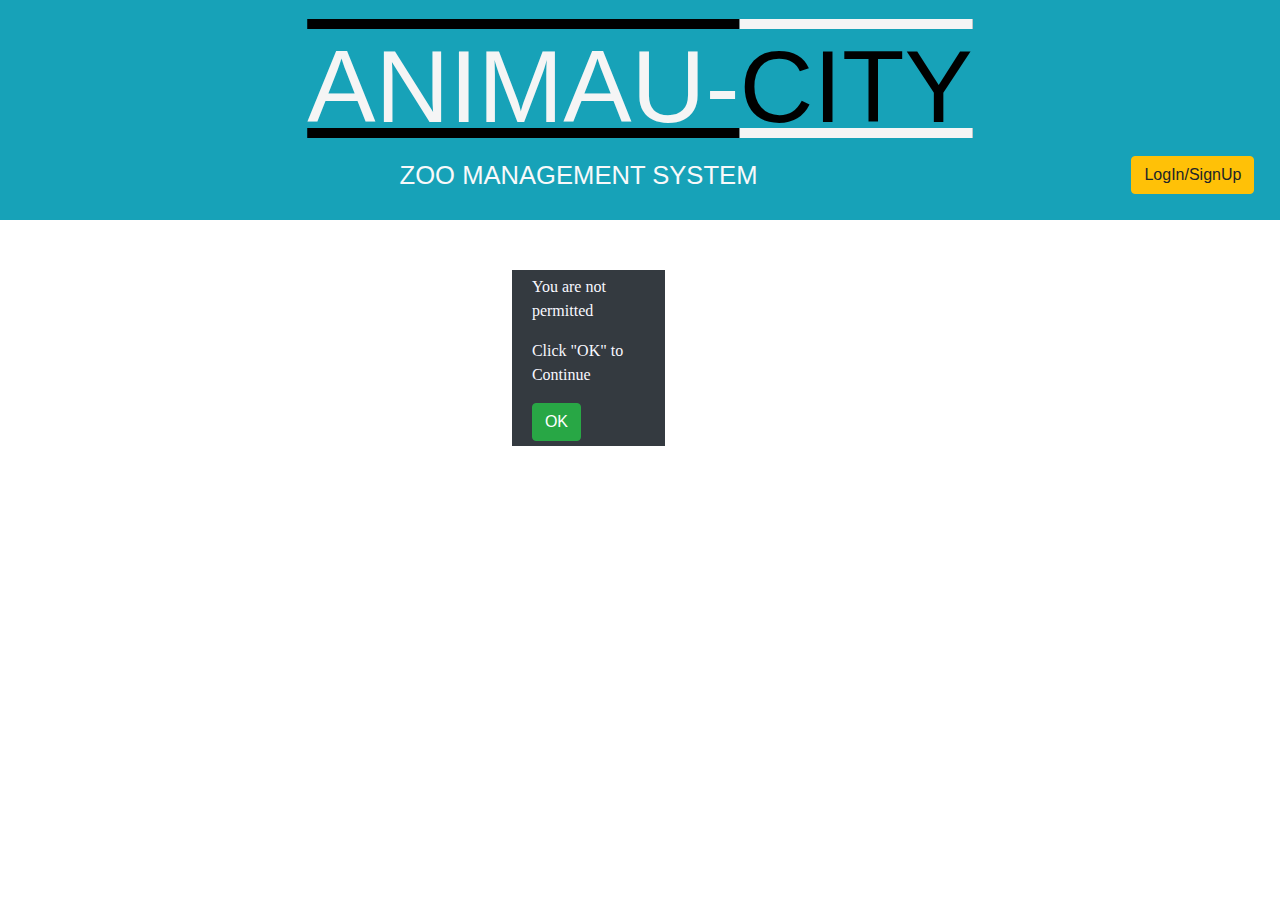
==== public/index.html @ e685dca7 "Status as of Wednesday, 12:30pm" ====
<!DOCTYPE html>
<html lang="en">
<head>
    <meta charset="UTF-8">
    <meta name="viewport" content="width=device-width, initial-scale=1.0">
    <meta http-equiv="X-UA-Compatible" content="ie=edge">
    <title>Animaucity</title>
    <script src="./js/jquery-3.4.1.js"></script>
    <script src="./js/bootstrap.js"></script>
    <script src="./js/source.js"></script>
    <link rel="stylesheet" href="bootstrap.min.css">
    <link rel="stylesheet" href="./css/style.css">
</head>
<body class="body">
    <header class="header-area">
        <div style="padding: 2%;" class="bg-info">
            <div class="">
                <h1 class="logo">
                    ANIMAU-<span class="logo1">CITY</span>
                </h1>
            </div>
            <div>
                <div class="text-light topic">
                    ZOO MANAGEMENT SYSTEM
                    <span>
                        <button class="btn btn-warning" id="signuplogin">
                            LogIn/SignUp
                        </button>
                    </span>
                </div>
            </div>
        </div>
    </header>

    <div class="form4">
        <div class="col-md-12 bg-dark">
            <div class="justify-content-md-center">
            <form action="" method="" class="pad1">
                <button type="" class="btn btn-danger btn-sm" id="close3">close</button><br>
                <div class="justify-content-md-center">
                    <div class="form-group col-md-12">
                        <input type="hidden" name=""><br>
                        <input type="text" name="userName" id="userName" placeholder="Username" class="form-control"><br>
                        <input type="text" name="passWord" id="passWord" placeholder="********" class="form-control"><br>
                        <button type="submit" class="btn btn-success" id="log-in">Log In</button>
                        <button type="submit" class="btn btn-warning" id="signup">Sign Up</button><br>
                        <input type="hidden" name="">
                    </div>
                </div>
            </form>
        </div>
    </div>

    <div class="form5">
        <div class="col-md-12 bg-dark">
            <div class="justify-content-md-center">
            <form action="" method="" class="pad1">
                <button type="" class="btn btn-danger btn-sm" id="close4">close</button><br>
                <div class="justify-content-md-center">
                    <div class="form-group col-md-12">
                        <input type="hidden" name=""><br>
                        <input type="text" name="Name" id="Name" placeholder="Name" class="form-control"><br>
                        <select name="Type" id="Type" class="form-control">
                            <option value="Carnivore">Carnivore</option>
                            <option value="Herbivore">Herbivore</option>
                            <option value="Omnivore">Omnivore</option>
                        </select><br>
                        <input type="number" name="Age" id="Age" placeholder="Age" class="form-control"><br>
                        <input type="text" name="Name" id="Sound" placeholder="Sound" class="form-control"><br>
                        <select name="Type" id="Habitat" class="form-control">
                            <option value="Land">Land</option>
                            <option value="Water">Water</option>
                            <option value="Air">Air</option>
                        </select><br>
                        <button type="submit" class="btn btn-success" id="sign-up">Sign Up</button>
                        <button type="submit" class="btn btn-warning" id="login">Log In</button><br>
                        <input type="hidden" name="">
                    </div>
                </div>
            </form>
        </div>
    </div>

    
    <div class="form-group form6">
        <div class="col-md-10 bg-dark">
            <div class="justify-content-md-center">
                <form action="" class="pad1">
                    <p style="color: ghostwhite; font-family: cursive">You are not permitted</p>
                    <p style="color: ghostwhite; font-family: cursive">Click "OK" to Continue</p>
                    <div class="form-row">
                        <div class="col">
                        <button class="btn btn-success" id="ok">OK</button>
                        </div>
                    </div>
                </form>
            </div>
        </div>
    </div>
</body>
</html>
---- public/css/style.css ----
.form1{
    visibility: hidden;
    z-index: 100;
    position: absolute;
    top: 30px;
    left: 28%;
    width: 600px;
    border-radius: 2%
}
.form3{
    visibility: hidden;
    z-index: 100;
    position: absolute;
    top: 30%;
    left: 40%;
    border-radius: 2%;
}
.pad1{
    padding: 4%;
}
.form2{
    visibility: hidden;
    z-index: 100;
    position: absolute;
    top: 30px;
    left: 28%;
    width: 600px;
    border-radius: 2%
}
.text-light{
    text-align: center;
    font-family: 'Segoe UI', Tahoma, Geneva, Verdana, sans-serif;
}
.logo{
    text-align: center;
    font-family: 'Segoe UI', Tahoma, Geneva, Verdana, sans-serif;
    color: whitesmoke;
    text-decoration: underline overline;
    text-decoration-color: black;
    font-size: 8vw
}
.logo1{
    color: black;
    text-decoration: underline overline;
    text-decoration-color: whitesmoke;
    font-size: 8vw
}
.topic{
    font-size: 2vw
}
.form4{
    position: fixed;
    right: 0%;
    bottom: 0%;
    visibility: hidden;
}
.form5{
    position: fixed;
    right: 0%;
    bottom: 0%;
    visibility: hidden;
}
.form6{
    visibility: visible;
    z-index: 100;
    position: fixed; 
    top: 30%;
    left: 40%;
}
#signuplogin{
    float: right;
}
#close1{
    float: right;
}
#close2{
    float: right;
}
#close3{
    float: right;
}
#close4{
    float: right;
}
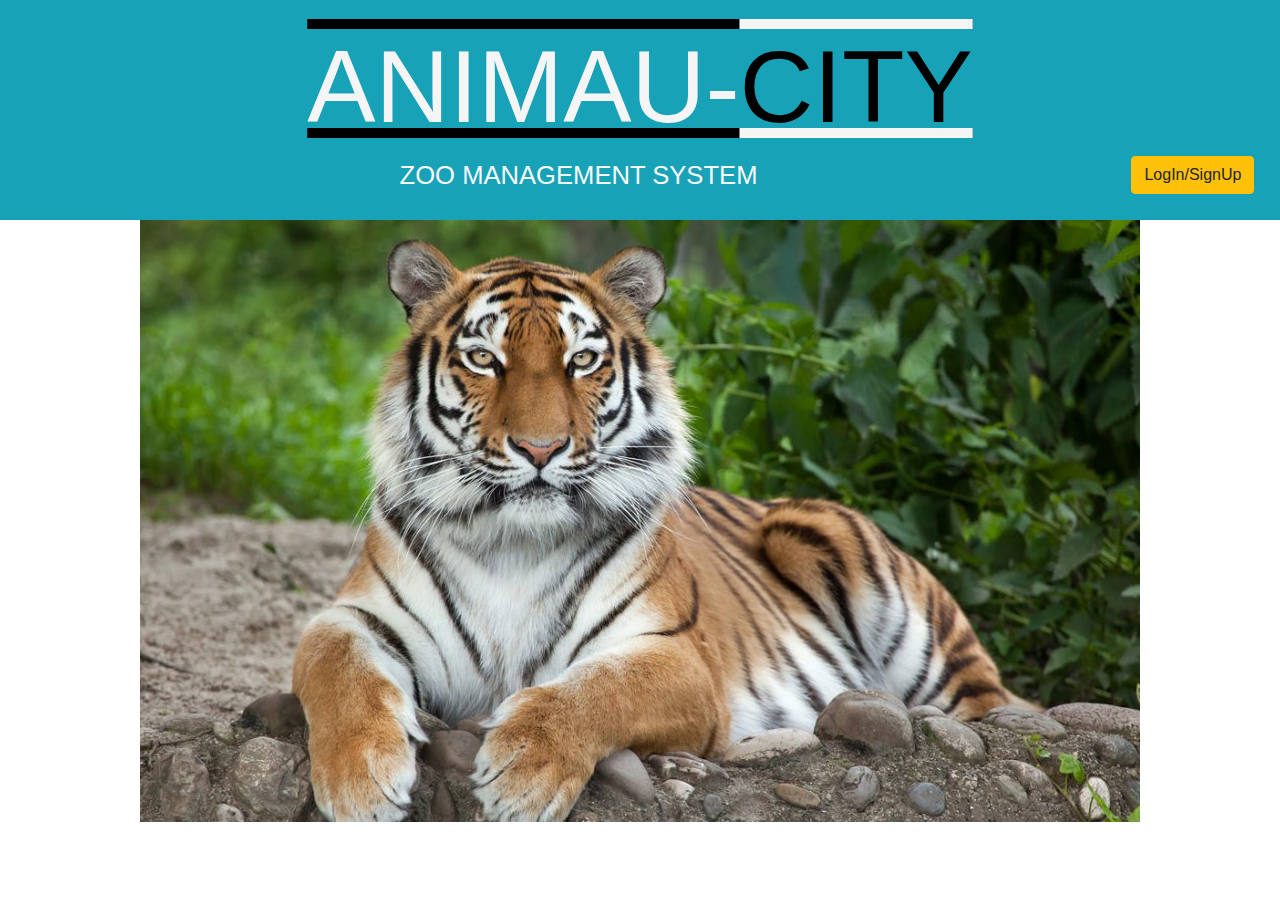
==== commit 25da4519: "updated at 3:50" ====
--- a/public/index.html
+++ b/public/index.html
@@ -32,16 +32,22 @@
         </div>
     </header>
 
+    <section>
+        <div>
+            <img src="./images/tiger.jpg" alt="tigerimage" class="img-fluid mx-auto d-block" id="img1">
+        </div>
+    </section>
+
     <div class="form4">
         <div class="col-md-12 bg-dark">
             <div class="justify-content-md-center">
             <form action="" method="" class="pad1">
-                <button type="" class="btn btn-danger btn-sm" id="close3">close</button><br>
+                <button type="" class="btn btn-danger btn-sm" id="close3">X</button><br>
                 <div class="justify-content-md-center">
                     <div class="form-group col-md-12">
                         <input type="hidden" name=""><br>
-                        <input type="text" name="userName" id="userName" placeholder="Username" class="form-control"><br>
-                        <input type="text" name="passWord" id="passWord" placeholder="********" class="form-control"><br>
+                        <input type="text" name="userName" id="username" placeholder="Username" required="required" class="form-control"><br>
+                        <input type="password" name="passWord" id="password" placeholder="********" required="required" class="form-control"><br>
                         <button type="submit" class="btn btn-success" id="log-in">Log In</button>
                         <button type="submit" class="btn btn-warning" id="signup">Sign Up</button><br>
                         <input type="hidden" name="">
@@ -55,23 +61,17 @@
         <div class="col-md-12 bg-dark">
             <div class="justify-content-md-center">
             <form action="" method="" class="pad1">
-                <button type="" class="btn btn-danger btn-sm" id="close4">close</button><br>
+                <button type="" class="btn btn-danger btn-sm" id="close4">X</button><br>
                 <div class="justify-content-md-center">
                     <div class="form-group col-md-12">
                         <input type="hidden" name=""><br>
-                        <input type="text" name="Name" id="Name" placeholder="Name" class="form-control"><br>
-                        <select name="Type" id="Type" class="form-control">
-                            <option value="Carnivore">Carnivore</option>
-                            <option value="Herbivore">Herbivore</option>
-                            <option value="Omnivore">Omnivore</option>
-                        </select><br>
-                        <input type="number" name="Age" id="Age" placeholder="Age" class="form-control"><br>
-                        <input type="text" name="Name" id="Sound" placeholder="Sound" class="form-control"><br>
-                        <select name="Type" id="Habitat" class="form-control">
-                            <option value="Land">Land</option>
-                            <option value="Water">Water</option>
-                            <option value="Air">Air</option>
-                        </select><br>
+                        <input type="text" name="username2" id="username2" placeholder="Username" class="form-control"><br>
+                        <input type="text" name="firstname2" id="firstname2" placeholder="Firstname" class="form-control"><br>
+                        <input type="text" name="lastname2" id="lastname2" placeholder="Lastname" class="form-control"><br>
+                        <input type="email" name="email2" id="email2" placeholder="email" class="form-control"><br>
+                        <input type="password" name="password2" id="password2" placeholder="password" class="form-control"><br>
+                        <input type="password" name="password3" id="password3" placeholder="retype password" class="form-control"><br>
+                        <input type="number" name="Age2" id="Age2" placeholder="Age" class="form-control"><br>
                         <button type="submit" class="btn btn-success" id="sign-up">Sign Up</button>
                         <button type="submit" class="btn btn-warning" id="login">Log In</button><br>
                         <input type="hidden" name="">
--- a/public/css/style.css
+++ b/public/css/style.css
@@ -61,11 +61,12 @@
     visibility: hidden;
 }
 .form6{
-    visibility: visible;
+    visibility: hidden;
     z-index: 100;
     position: fixed; 
     top: 30%;
     left: 40%;
+    width: 20%;
 }
 #signuplogin{
     float: right;
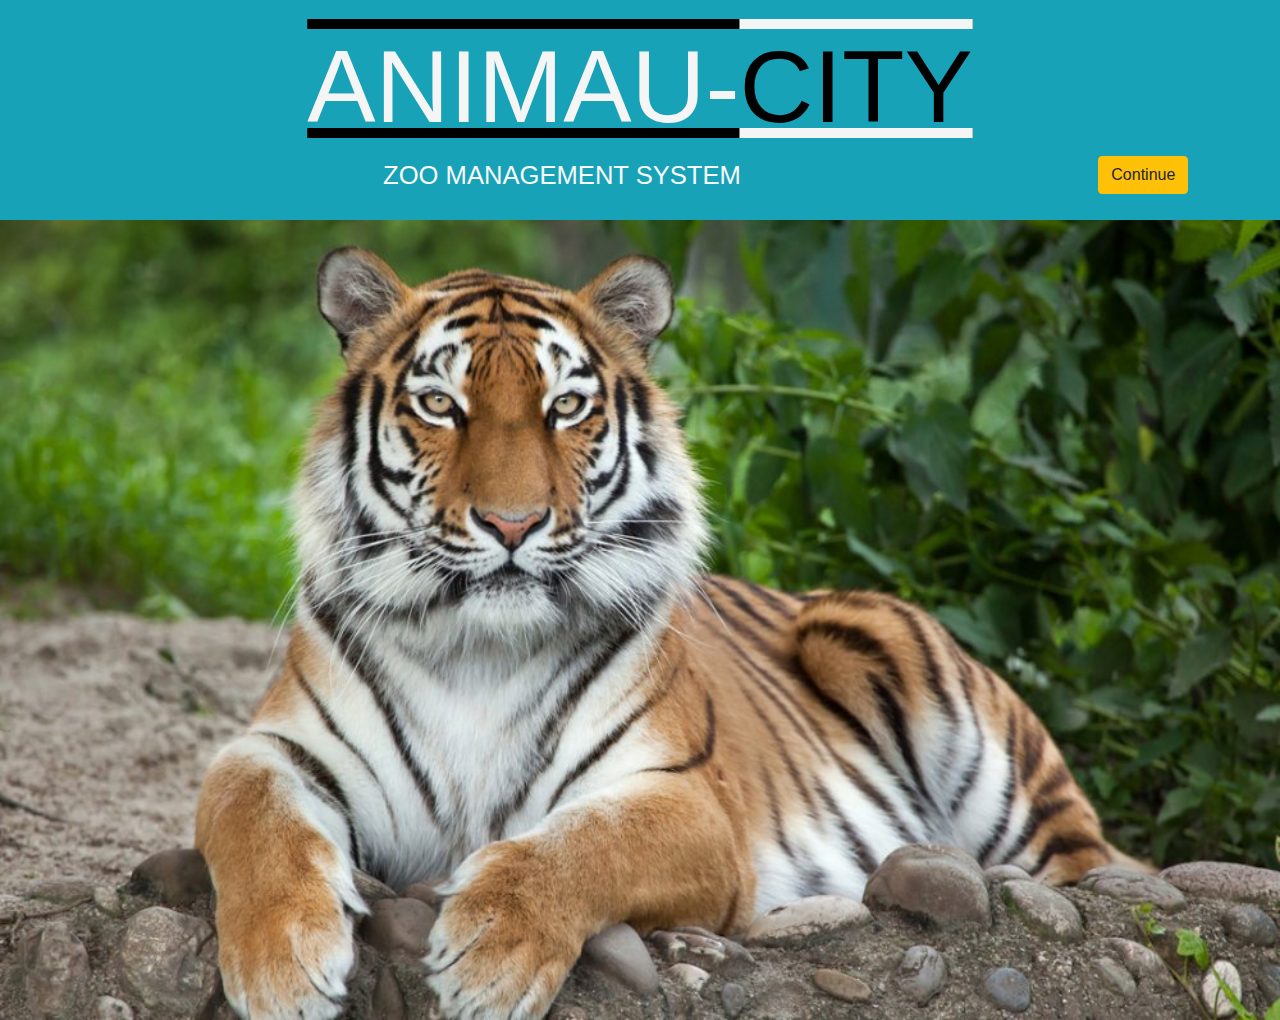
==== commit 1e484844: "working as at 12:19 on Thursday" ====
--- a/public/index.html
+++ b/public/index.html
@@ -6,8 +6,8 @@
     <meta http-equiv="X-UA-Compatible" content="ie=edge">
     <title>Animaucity</title>
     <script src="./js/jquery-3.4.1.js"></script>
-    <script src="./js/bootstrap.js"></script>
     <script src="./js/source.js"></script>
+    <script src="./js/loader.js"></script>
     <link rel="stylesheet" href="bootstrap.min.css">
     <link rel="stylesheet" href="./css/style.css">
 </head>
@@ -24,8 +24,20 @@
                     ZOO MANAGEMENT SYSTEM
                     <span>
                         <button class="btn btn-warning" id="signuplogin">
-                            LogIn/SignUp
+                            LogIn
                         </button>
+                        <button class="btn btn-warning" id="continueDataPage">
+                            Continue
+                        </button>
+                        <script>
+                            let p = window.localStorage.getItem('Username');
+                            if(p != ""){
+                                $('#signuplogin').css("visibility","hidden")
+                                $('#continueDataPage').css("visibility","visible")
+                            }else{
+                                $('#signuplogin').css("visibility","visible")
+                            }
+                        </script>
                     </span>
                 </div>
             </div>
@@ -49,7 +61,7 @@
                         <input type="text" name="userName" id="username" placeholder="Username" required="required" class="form-control"><br>
                         <input type="password" name="passWord" id="password" placeholder="********" required="required" class="form-control"><br>
                         <button type="submit" class="btn btn-success" id="log-in">Log In</button>
-                        <button type="submit" class="btn btn-warning" id="signup">Sign Up</button><br>
+                        <!-- <button type="submit" class="btn btn-warning" id="signup">Sign Up</button><br> -->
                         <input type="hidden" name="">
                     </div>
                 </div>
@@ -57,7 +69,7 @@
         </div>
     </div>
 
-    <div class="form5">
+    <!-- <div class="form5">
         <div class="col-md-12 bg-dark">
             <div class="justify-content-md-center">
             <form action="" method="" class="pad1">
@@ -79,7 +91,7 @@
                 </div>
             </form>
         </div>
-    </div>
+    </div> -->
 
     
     <div class="form-group form6">
--- a/public/css/style.css
+++ b/public/css/style.css
@@ -70,6 +70,7 @@
 }
 #signuplogin{
     float: right;
+    visibility: visible;
 }
 #close1{
     float: right;
@@ -82,4 +83,15 @@
 }
 #close4{
     float: right;
+}
+#img1{
+    width: 100%;
+    height: 800px;
+}
+#logoutbtn{
+    float: right;
+}
+#continueDataPage{
+    float: right;
+    visibility: hidden;
 }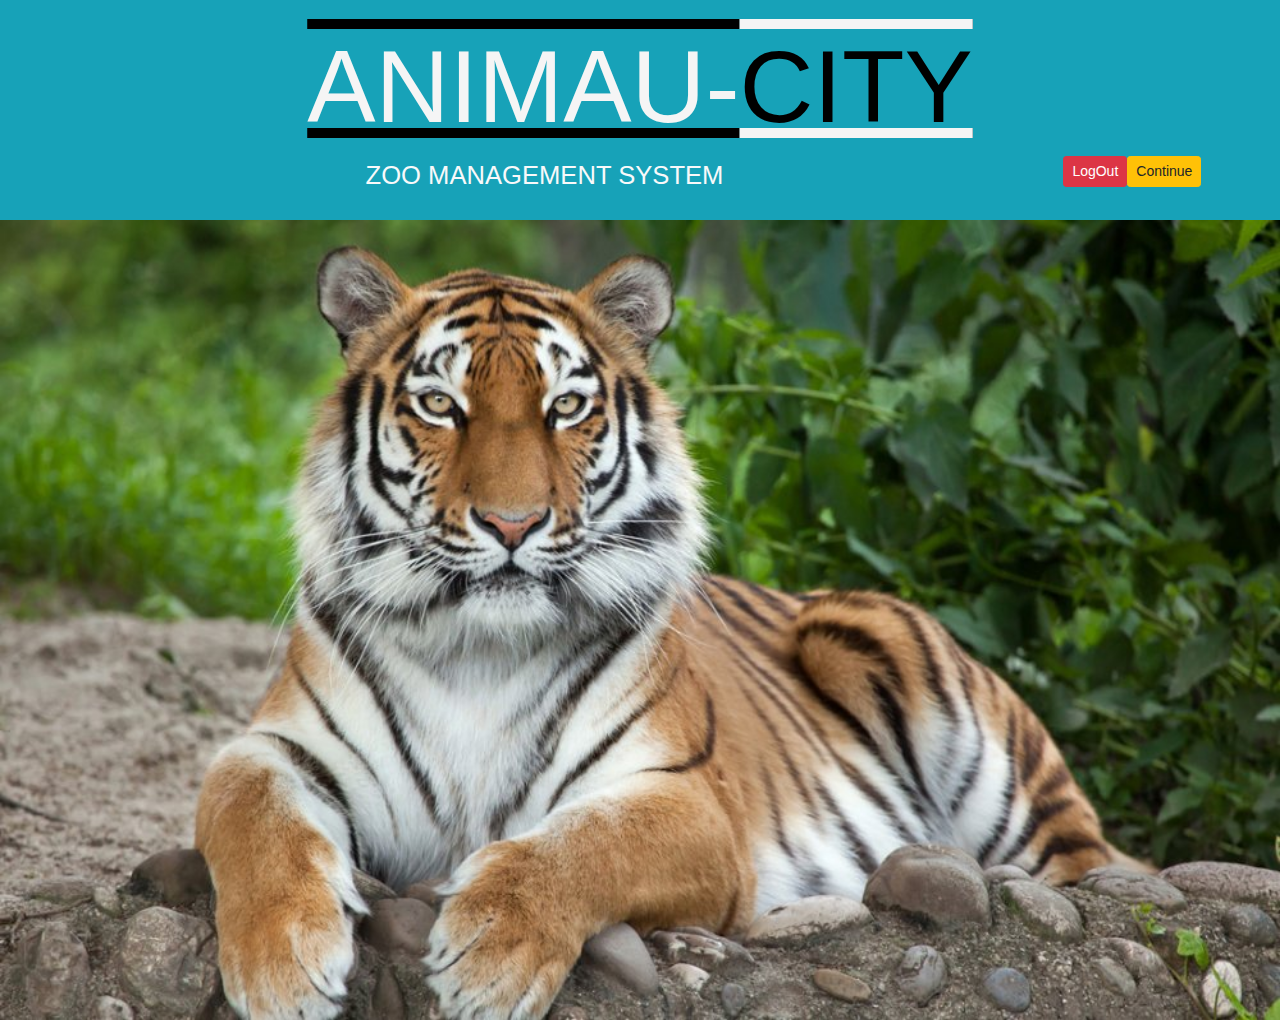
==== commit 05737ac1: "save" ====
--- a/public/index.html
+++ b/public/index.html
@@ -23,19 +23,18 @@
                 <div class="text-light topic">
                     ZOO MANAGEMENT SYSTEM
                     <span>
-                        <button class="btn btn-warning" id="signuplogin">
-                            LogIn
-                        </button>
-                        <button class="btn btn-warning" id="continueDataPage">
-                            Continue
-                        </button>
+                        <button class="btn btn-sm btn-warning" id="signuplogin">LogIn</button>
+                        <button class="btn btn-sm btn-warning" id="continueDataPage">Continue</button>
+                        <button class="btn btn-sm btn-danger" id="logoutbtn">LogOut</button>
                         <script>
                             let p = window.localStorage.getItem('Username');
                             if(p != ""){
                                 $('#signuplogin').css("visibility","hidden")
                                 $('#continueDataPage').css("visibility","visible")
+                                $('#logoutbtn').css("visibility","visible")
                             }else{
                                 $('#signuplogin').css("visibility","visible")
+                                $('#logoutbtn').css("visibility","hidden")
                             }
                         </script>
                     </span>
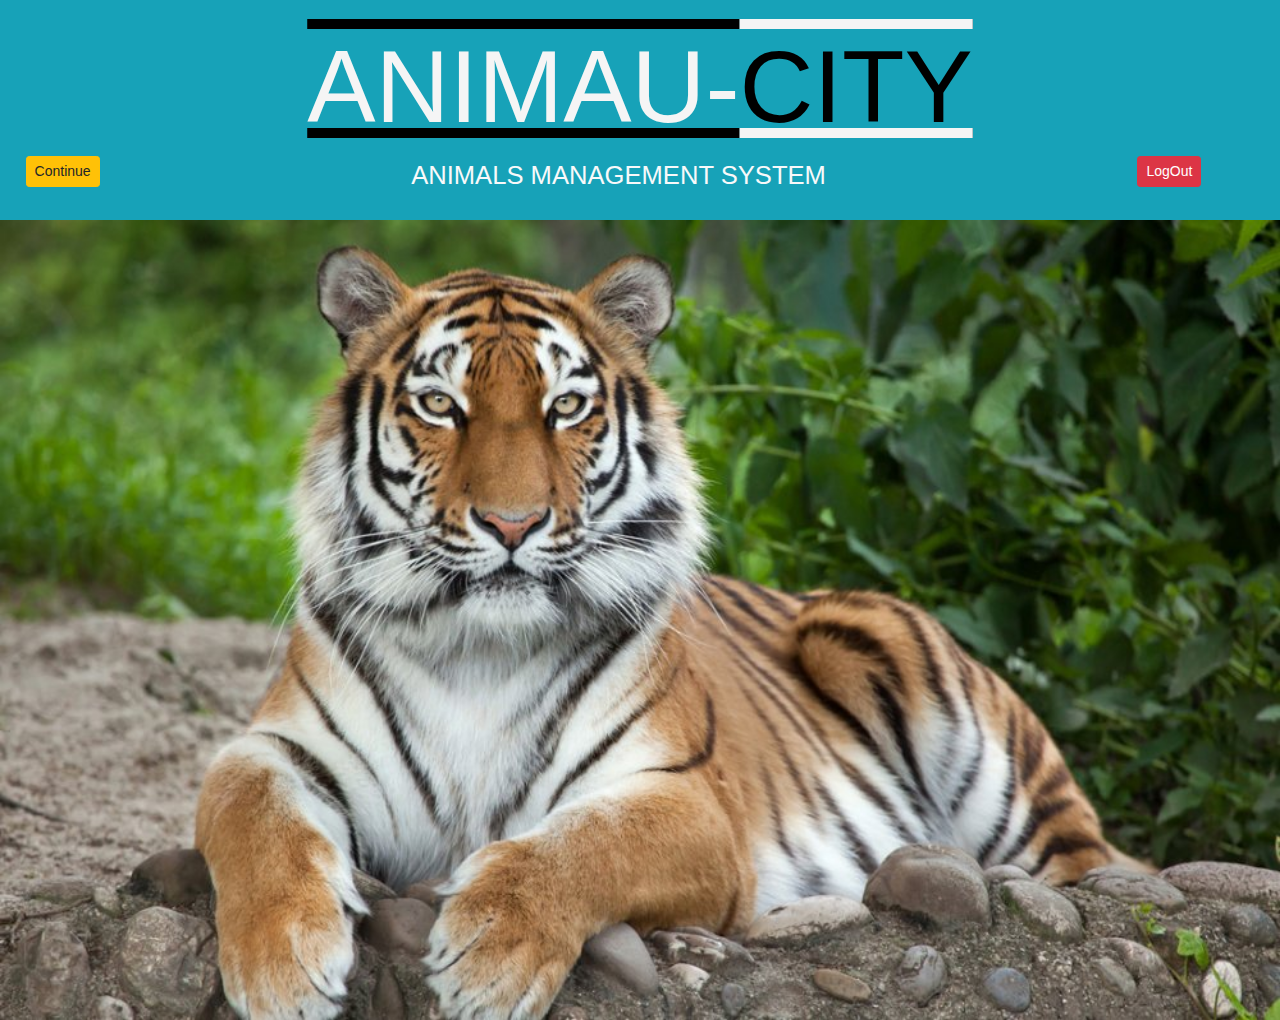
==== commit 33c91729: "first final" ====
--- a/public/index.html
+++ b/public/index.html
@@ -7,7 +7,6 @@
     <title>Animaucity</title>
     <script src="./js/jquery-3.4.1.js"></script>
     <script src="./js/source.js"></script>
-    <script src="./js/loader.js"></script>
     <link rel="stylesheet" href="bootstrap.min.css">
     <link rel="stylesheet" href="./css/style.css">
 </head>
@@ -19,9 +18,8 @@
                     ANIMAU-<span class="logo1">CITY</span>
                 </h1>
             </div>
-            <div>
                 <div class="text-light topic">
-                    ZOO MANAGEMENT SYSTEM
+                    ANIMALS MANAGEMENT SYSTEM
                     <span>
                         <button class="btn btn-sm btn-warning" id="signuplogin">LogIn</button>
                         <button class="btn btn-sm btn-warning" id="continueDataPage">Continue</button>
@@ -39,7 +37,6 @@
                         </script>
                     </span>
                 </div>
-            </div>
         </div>
     </header>
 
@@ -108,5 +105,12 @@
             </div>
         </div>
     </div>
+    <footer>
+        <div>
+            <div class="bg-info">
+                <p>Thanks for visiting our site</p>
+            </div>
+        </div>
+    </footer>
 </body>
 </html>--- a/public/css/style.css
+++ b/public/css/style.css
@@ -92,6 +92,6 @@
     float: right;
 }
 #continueDataPage{
-    float: right;
+    float: left;
     visibility: hidden;
 }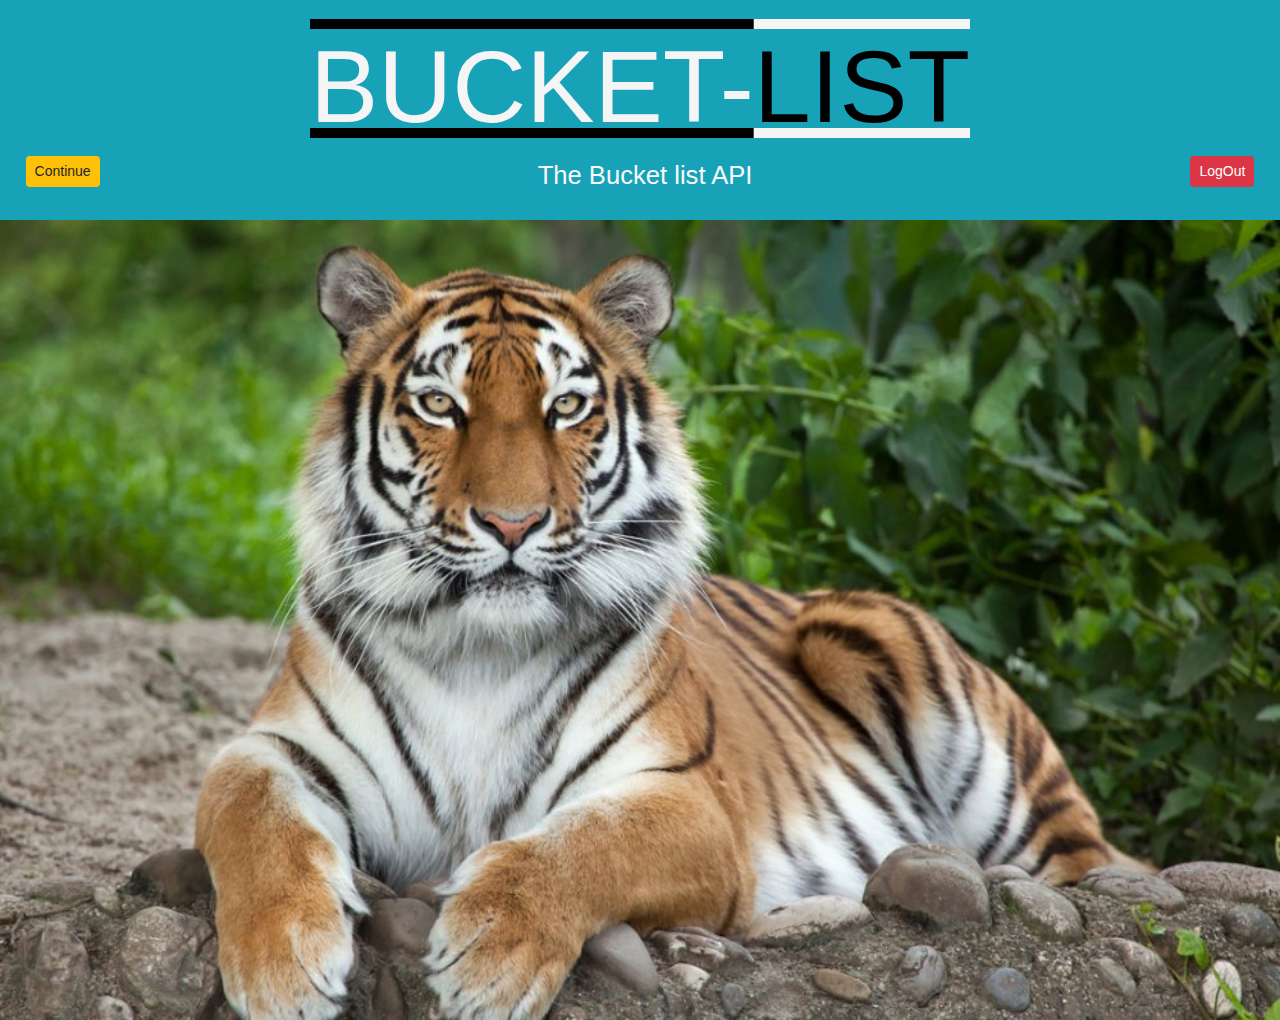
==== commit 27a2ec53: "Bucketlist" ====
--- a/public/index.html
+++ b/public/index.html
@@ -4,7 +4,7 @@
     <meta charset="UTF-8">
     <meta name="viewport" content="width=device-width, initial-scale=1.0">
     <meta http-equiv="X-UA-Compatible" content="ie=edge">
-    <title>Animaucity</title>
+    <title>Bucket List</title>
     <script src="./js/jquery-3.4.1.js"></script>
     <script src="./js/source.js"></script>
     <link rel="stylesheet" href="bootstrap.min.css">
@@ -15,11 +15,11 @@
         <div style="padding: 2%;" class="bg-info">
             <div class="">
                 <h1 class="logo">
-                    ANIMAU-<span class="logo1">CITY</span>
+                    BUCKET-<span class="logo1">LIST</span>
                 </h1>
             </div>
                 <div class="text-light topic">
-                    ANIMALS MANAGEMENT SYSTEM
+                    The Bucket list API
                     <span>
                         <button class="btn btn-sm btn-warning" id="signuplogin">LogIn</button>
                         <button class="btn btn-sm btn-warning" id="continueDataPage">Continue</button>
@@ -27,9 +27,9 @@
                         <script>
                             let p = window.localStorage.getItem('Username');
                             if(p != ""){
-                                $('#signuplogin').css("visibility","hidden")
-                                $('#continueDataPage').css("visibility","visible")
-                                $('#logoutbtn').css("visibility","visible")
+                                $('#signuplogin').css("display","none")
+                                $('#continueDataPage').css("display","block")
+                                $('#logoutbtn').css("display","block")
                             }else{
                                 $('#signuplogin').css("visibility","visible")
                                 $('#logoutbtn').css("visibility","hidden")
@@ -64,32 +64,7 @@
             </form>
         </div>
     </div>
-
-    <!-- <div class="form5">
-        <div class="col-md-12 bg-dark">
-            <div class="justify-content-md-center">
-            <form action="" method="" class="pad1">
-                <button type="" class="btn btn-danger btn-sm" id="close4">X</button><br>
-                <div class="justify-content-md-center">
-                    <div class="form-group col-md-12">
-                        <input type="hidden" name=""><br>
-                        <input type="text" name="username2" id="username2" placeholder="Username" class="form-control"><br>
-                        <input type="text" name="firstname2" id="firstname2" placeholder="Firstname" class="form-control"><br>
-                        <input type="text" name="lastname2" id="lastname2" placeholder="Lastname" class="form-control"><br>
-                        <input type="email" name="email2" id="email2" placeholder="email" class="form-control"><br>
-                        <input type="password" name="password2" id="password2" placeholder="password" class="form-control"><br>
-                        <input type="password" name="password3" id="password3" placeholder="retype password" class="form-control"><br>
-                        <input type="number" name="Age2" id="Age2" placeholder="Age" class="form-control"><br>
-                        <button type="submit" class="btn btn-success" id="sign-up">Sign Up</button>
-                        <button type="submit" class="btn btn-warning" id="login">Log In</button><br>
-                        <input type="hidden" name="">
-                    </div>
-                </div>
-            </form>
-        </div>
-    </div> -->
-
-    
+ 
     <div class="form-group form6">
         <div class="col-md-10 bg-dark">
             <div class="justify-content-md-center">
@@ -105,12 +80,5 @@
             </div>
         </div>
     </div>
-    <footer>
-        <div>
-            <div class="bg-info">
-                <p>Thanks for visiting our site</p>
-            </div>
-        </div>
-    </footer>
 </body>
 </html>--- a/public/css/style.css
+++ b/public/css/style.css
@@ -93,5 +93,14 @@
 }
 #continueDataPage{
     float: left;
-    visibility: hidden;
+    display: none;
+}
+#search{
+    margin-left: 18%;
+    width: 60%;
+    border-radius: 5px;
+}
+#search1{ 
+    position: absolute;
+    left: 74%
 }